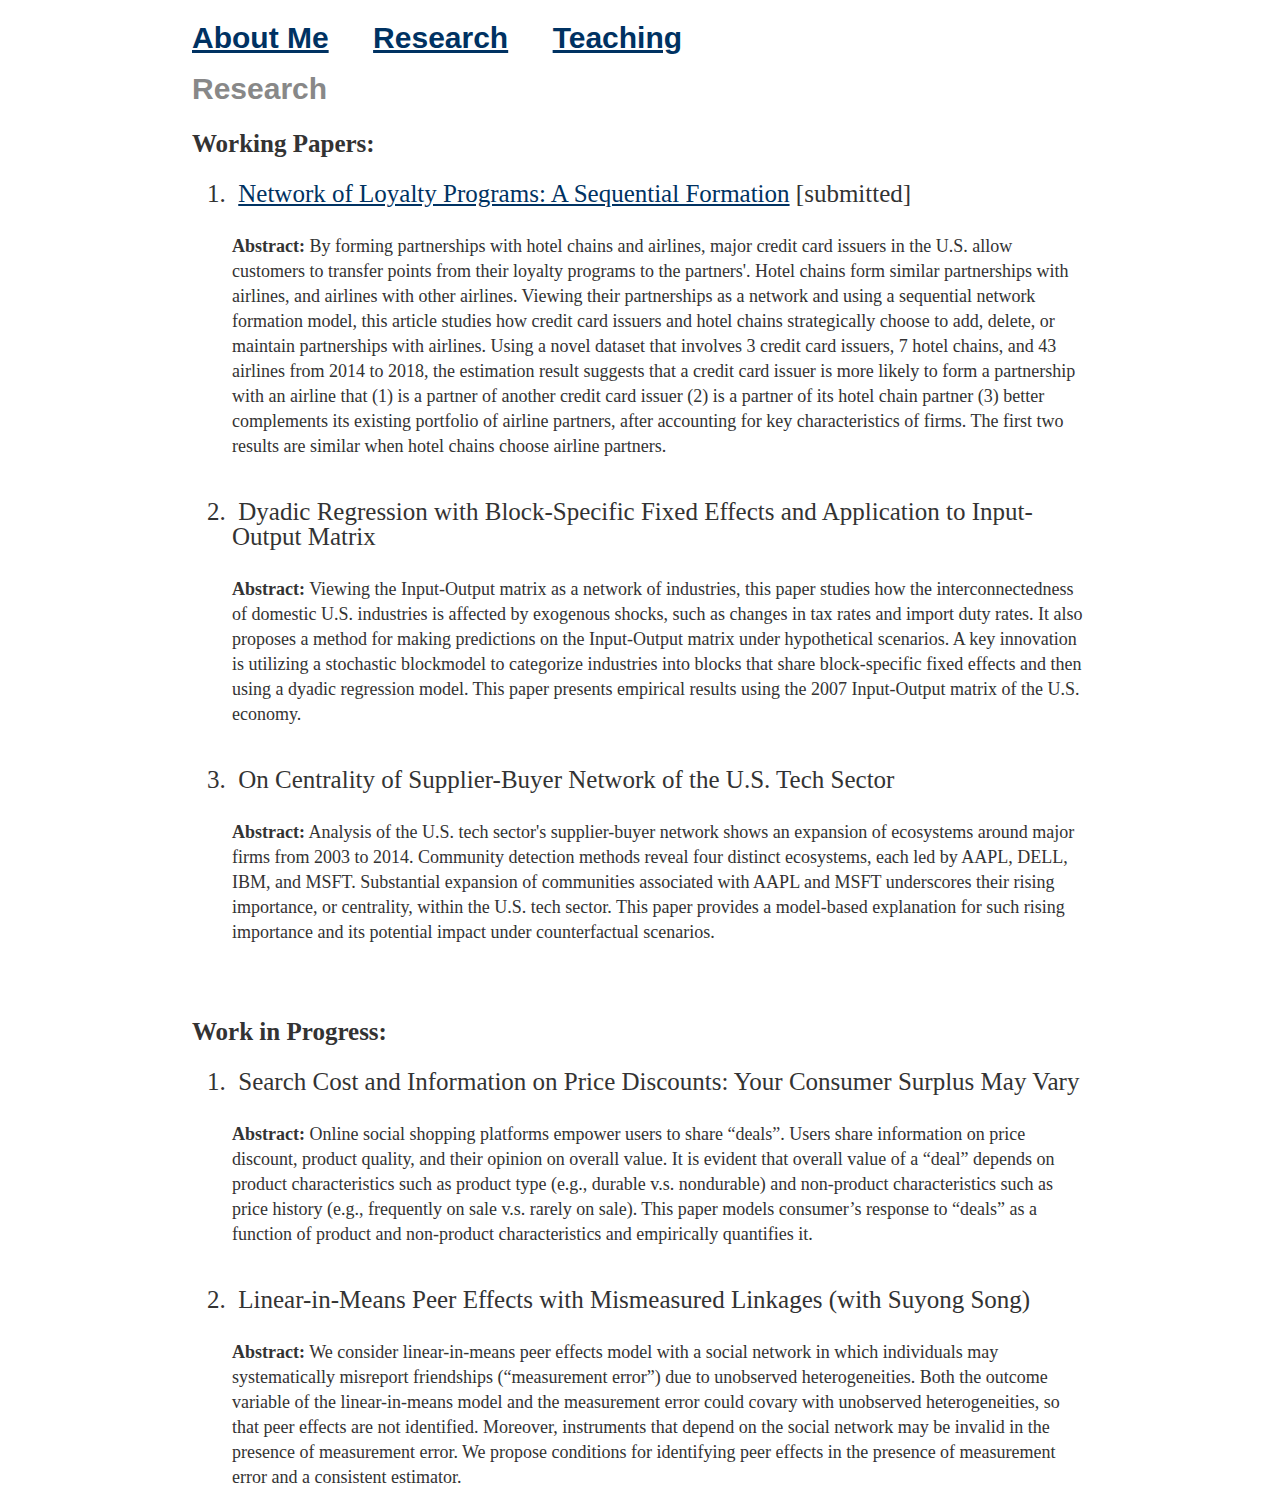
==== research.html @ 4e8d4e68 "Update research.html" ====
<!DOCTYPE html>
<html>
	<head>
		<title>Seongjoo Min</title>
		<link rel="stylesheet" type="text/css" href="main.css">
	</head>
	<body>
		<nav>
    		<ul>
        		<li><a href="/">About Me</a></li>
	        	<li><a href="research.html">Research</a></li>
			<li><a href="teaching.html">Teaching</a></li>
    		</ul>
		</nav>

        	<h1>Research</h1>
		<p><b>Working Papers:</b></p>
		<ol>
		<li>
			<p style="text-align:left;">&nbsp;<a href="https://nbviewer.jupyter.org/github/seongjoo-min/seongjoo-min.github.io/raw/master/Network_of_Loyalty_Programs.pdf?flush_cache=true">Network of Loyalty Programs: A Sequential Formation</a> [submitted]
			</p>
			<p1><b>Abstract:</b>
			By forming partnerships with hotel chains and airlines, major credit card issuers in the U.S. allow customers to transfer points from their loyalty programs to the partners'. Hotel chains form similar partnerships with airlines, and airlines with other airlines. Viewing their partnerships as a network and using a sequential network formation model, this article studies how credit card issuers and hotel chains strategically choose to add, delete, or maintain partnerships with airlines. Using a novel dataset that involves 3 credit card issuers, 7 hotel chains, and 43 airlines from 2014 to 2018, the estimation result suggests that a credit card issuer is more likely to form a partnership with an airline that (1) is a partner of another credit card issuer (2) is a partner of its hotel chain partner (3) better complements its existing portfolio of airline partners, after accounting for key characteristics of firms. The first two results are similar when hotel chains choose airline partners.
			</p1>
		</li>
		<br>
		<li>
			<p style="text-align:left;">&nbsp;Dyadic Regression with Block-Specific Fixed Effects and Application to Input-Output Matrix</p>
			<p1><b>Abstract:</b>
			Viewing the Input-Output matrix as a network of industries, this paper studies how the interconnectedness of domestic U.S. industries is affected by exogenous shocks, such as changes in tax rates and import duty rates. It also proposes a method for making predictions on the Input-Output matrix under hypothetical scenarios. A key innovation is utilizing a stochastic blockmodel to categorize industries into blocks that share block-specific fixed effects and then using a dyadic regression model. This paper presents empirical results using the 2007 Input-Output matrix of the U.S. economy.
			</p1>	
		</li>
		<br>
		<li>
			<p style="text-align:left;">&nbsp;On Centrality of Supplier-Buyer Network of the U.S. Tech Sector</p>
			<p1><b>Abstract:</b>
			Analysis of the U.S. tech sector's supplier-buyer network shows an expansion of ecosystems around major firms from 2003 to 2014. Community detection methods reveal four distinct ecosystems, each led by AAPL, DELL, IBM, and MSFT. Substantial expansion of communities associated with AAPL and MSFT underscores their rising importance, or centrality, within the U.S. tech sector. This paper provides a model-based explanation for such rising importance and its potential impact under counterfactual scenarios.
			</p1>
		</li>
		</ol>
		<br>
		<br>
		
		<p><b>Work in Progress:</b></p>
		<ol>
		<li><p style="text-align:left;">&nbsp;Search Cost and Information on Price Discounts: Your Consumer Surplus May Vary</p>
			<p1><b>Abstract:</b>
			Online social shopping platforms empower users to share “deals”. Users share information on price discount, product quality, and their opinion on overall value. It is evident that overall value of a “deal” depends on product characteristics such as product type (e.g., durable v.s. nondurable) and non-product characteristics such as price history (e.g., frequently on sale v.s. rarely on sale). This paper models consumer’s response to “deals” as a function of product and non-product characteristics and empirically quantifies it.
			</p1>
		</li>
		<br>
		<li>
			<p style="text-align:left;">&nbsp;Linear-in-Means Peer Effects with Mismeasured Linkages (with Suyong Song)</p>
			<p1><b>Abstract:</b>
			We consider linear-in-means peer effects model with a social network in which individuals may systematically misreport friendships (“measurement error”) due to unobserved heterogeneities. Both the outcome variable of the linear-in-means model and the measurement error could covary with unobserved heterogeneities, so that peer effects are not identified. Moreover, instruments that depend on the social network may be invalid in the presence of measurement error. We propose conditions for identifying peer effects in the presence of measurement error and a consistent estimator.
			</p1>
		</li>
		</ol>
	</body>
</html>
---- main.css ----
body {
    margin: 25px auto;
    width: 70%;
}    
nav ul {
    font-family:'Helvetica', 'Arial', 'Sans-Serif';
    padding: 0px;
    list-style: none;
    font-weight: bold;
}
nav ul li {
    display: inline;
    margin-right: 40px;
    font-size: 30px;
}
li {
    margin-left: 0px;
    font-size: 25px;
    line-height: 25px;
    color: #333;
}
a {
    text-decoration: underline;
    color: #003262;
}
a:hover {
    text-decoration: underline;
}
h1 {
    font-size: 30px;
    font-family:'Helvetica', 'Arial', 'Sans-Serif';
    color: #888888;
}
p {
    margin-left: 0px;
    font-size: 25px;
    line-height: 25px;
    color: #333;
}
p1 {
    margin-left: 0px;
    font-size: 18px;
    line-height: 18px;
    color: #333;
}
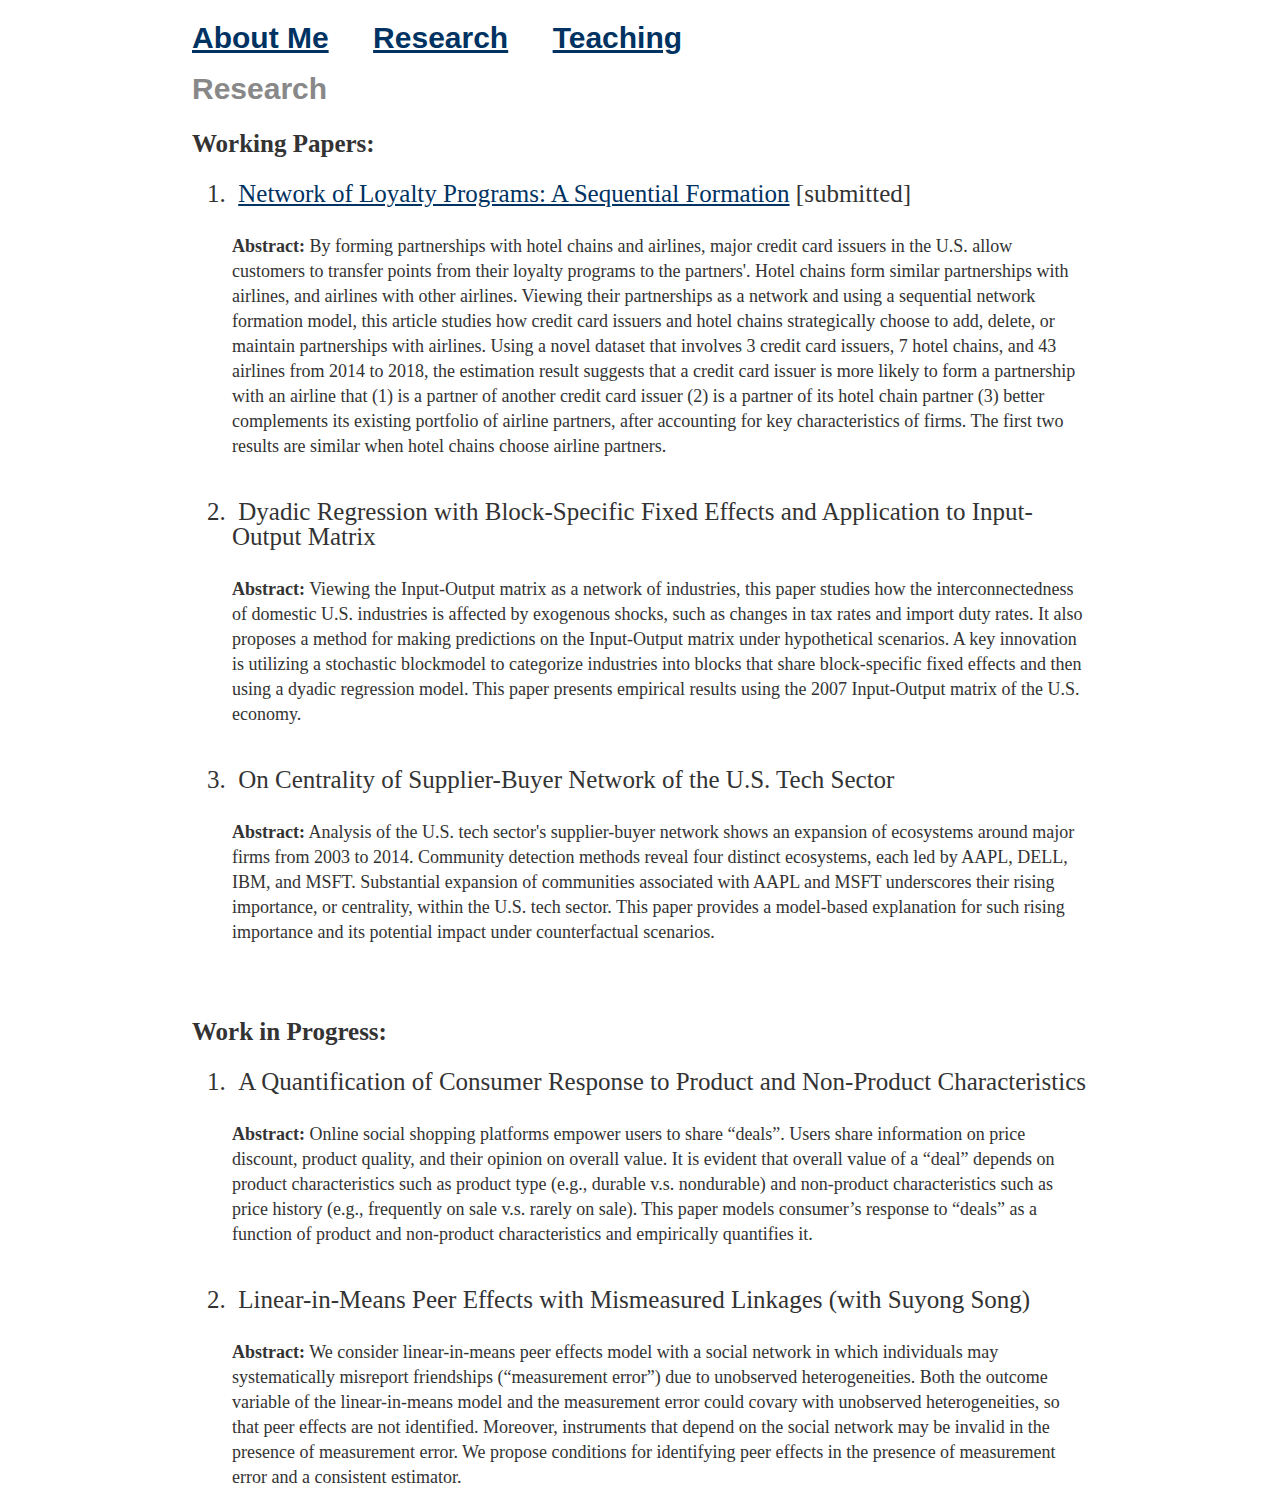
==== commit 73826c15: "Update research.html" ====
--- a/research.html
+++ b/research.html
@@ -43,7 +43,7 @@
 		
 		<p><b>Work in Progress:</b></p>
 		<ol>
-		<li><p style="text-align:left;">&nbsp;Search Cost and Information on Price Discounts: Your Consumer Surplus May Vary</p>
+		<li><p style="text-align:left;">&nbsp;A Quantification of Consumer Response to Product and Non-Product Characteristics</p>
 			<p1><b>Abstract:</b>
 			Online social shopping platforms empower users to share “deals”. Users share information on price discount, product quality, and their opinion on overall value. It is evident that overall value of a “deal” depends on product characteristics such as product type (e.g., durable v.s. nondurable) and non-product characteristics such as price history (e.g., frequently on sale v.s. rarely on sale). This paper models consumer’s response to “deals” as a function of product and non-product characteristics and empirically quantifies it.
 			</p1>
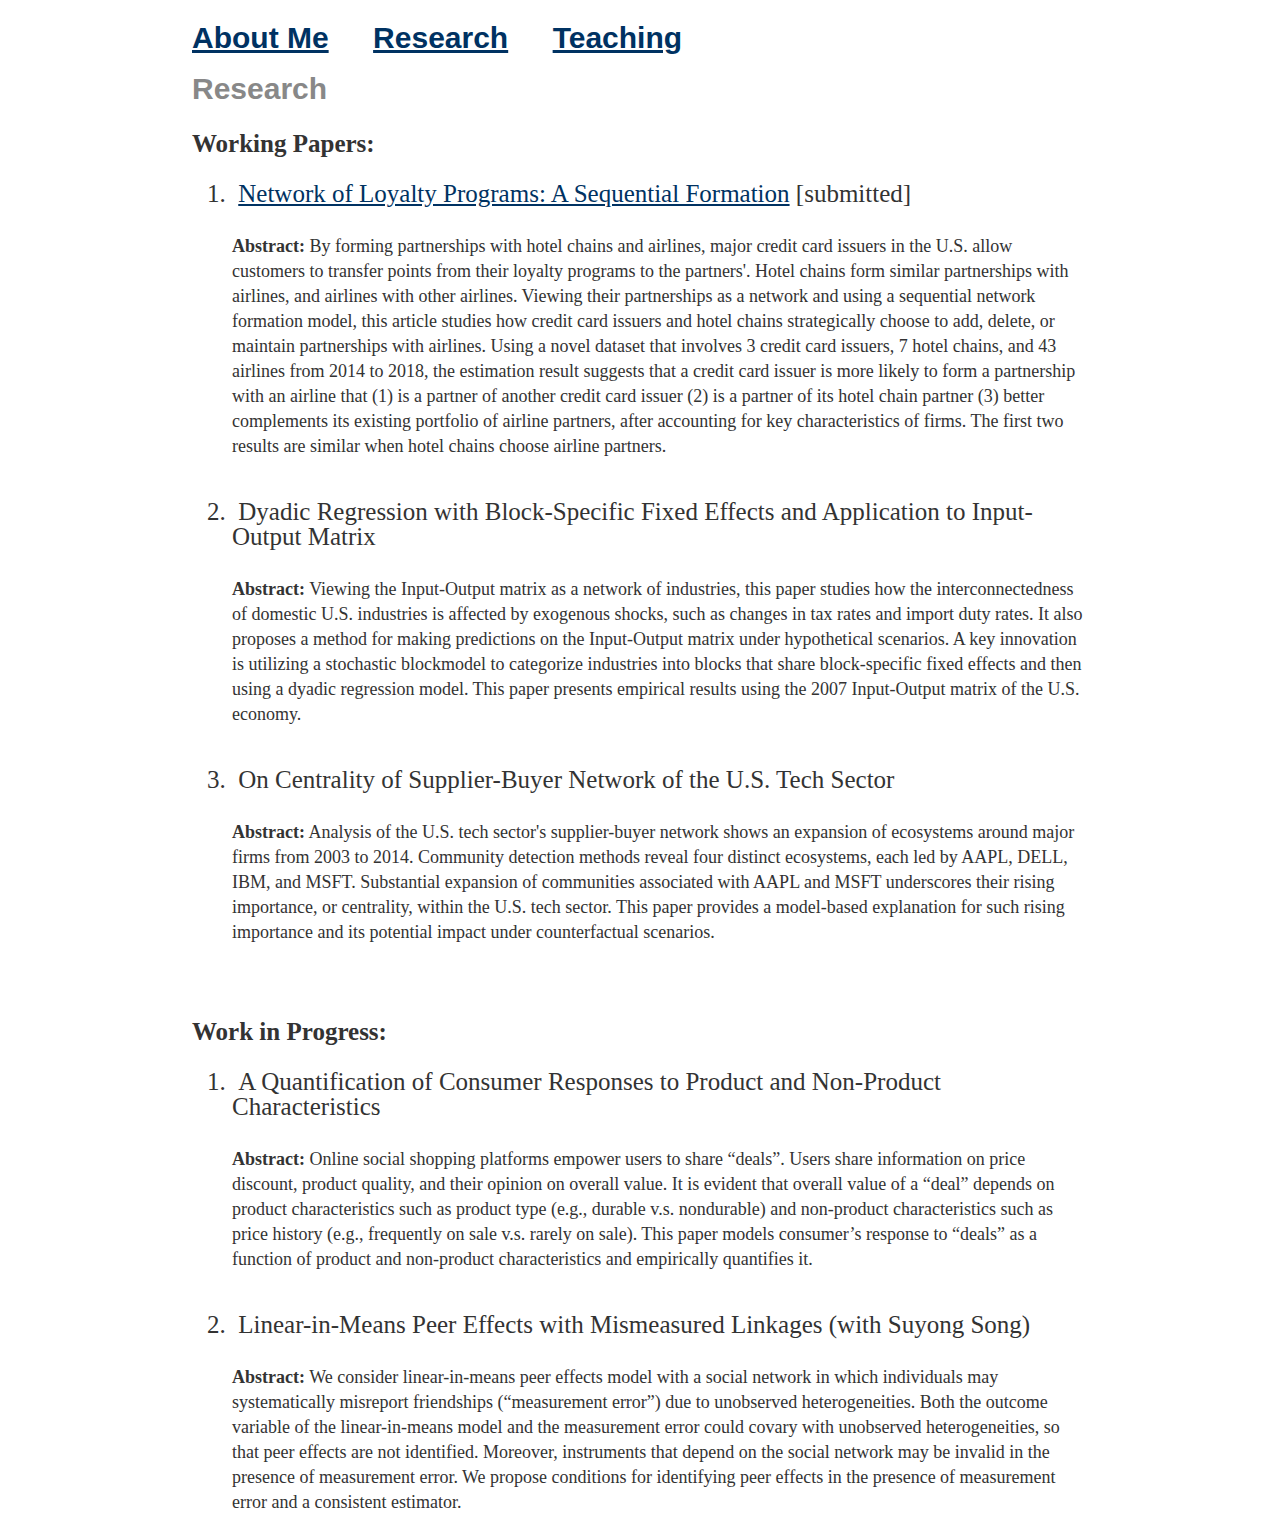
==== commit 3696e704: "Update research.html" ====
--- a/research.html
+++ b/research.html
@@ -43,7 +43,7 @@
 		
 		<p><b>Work in Progress:</b></p>
 		<ol>
-		<li><p style="text-align:left;">&nbsp;A Quantification of Consumer Response to Product and Non-Product Characteristics</p>
+		<li><p style="text-align:left;">&nbsp;A Quantification of Consumer Responses to Product and Non-Product Characteristics</p>
 			<p1><b>Abstract:</b>
 			Online social shopping platforms empower users to share “deals”. Users share information on price discount, product quality, and their opinion on overall value. It is evident that overall value of a “deal” depends on product characteristics such as product type (e.g., durable v.s. nondurable) and non-product characteristics such as price history (e.g., frequently on sale v.s. rarely on sale). This paper models consumer’s response to “deals” as a function of product and non-product characteristics and empirically quantifies it.
 			</p1>
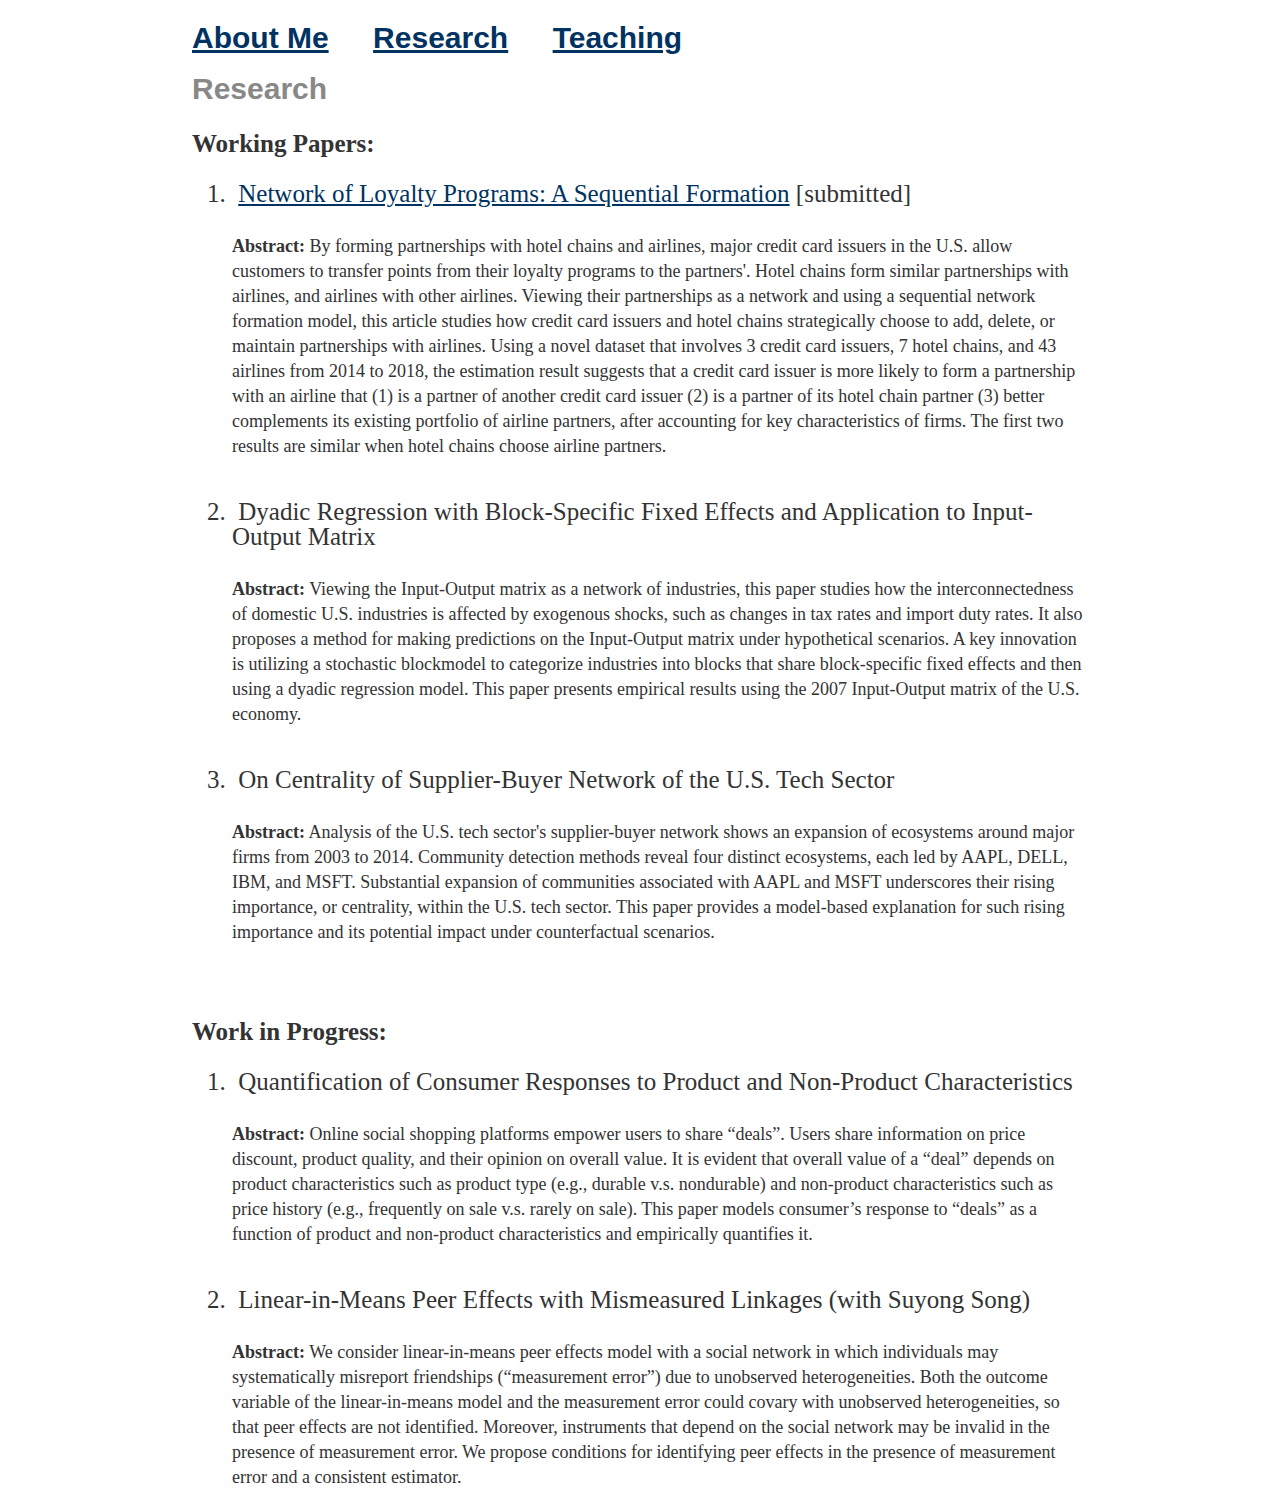
==== commit 7f2a2407: "Update research.html" ====
--- a/research.html
+++ b/research.html
@@ -43,7 +43,7 @@
 		
 		<p><b>Work in Progress:</b></p>
 		<ol>
-		<li><p style="text-align:left;">&nbsp;A Quantification of Consumer Responses to Product and Non-Product Characteristics</p>
+		<li><p style="text-align:left;">&nbsp;Quantification of Consumer Responses to Product and Non-Product Characteristics</p>
 			<p1><b>Abstract:</b>
 			Online social shopping platforms empower users to share “deals”. Users share information on price discount, product quality, and their opinion on overall value. It is evident that overall value of a “deal” depends on product characteristics such as product type (e.g., durable v.s. nondurable) and non-product characteristics such as price history (e.g., frequently on sale v.s. rarely on sale). This paper models consumer’s response to “deals” as a function of product and non-product characteristics and empirically quantifies it.
 			</p1>
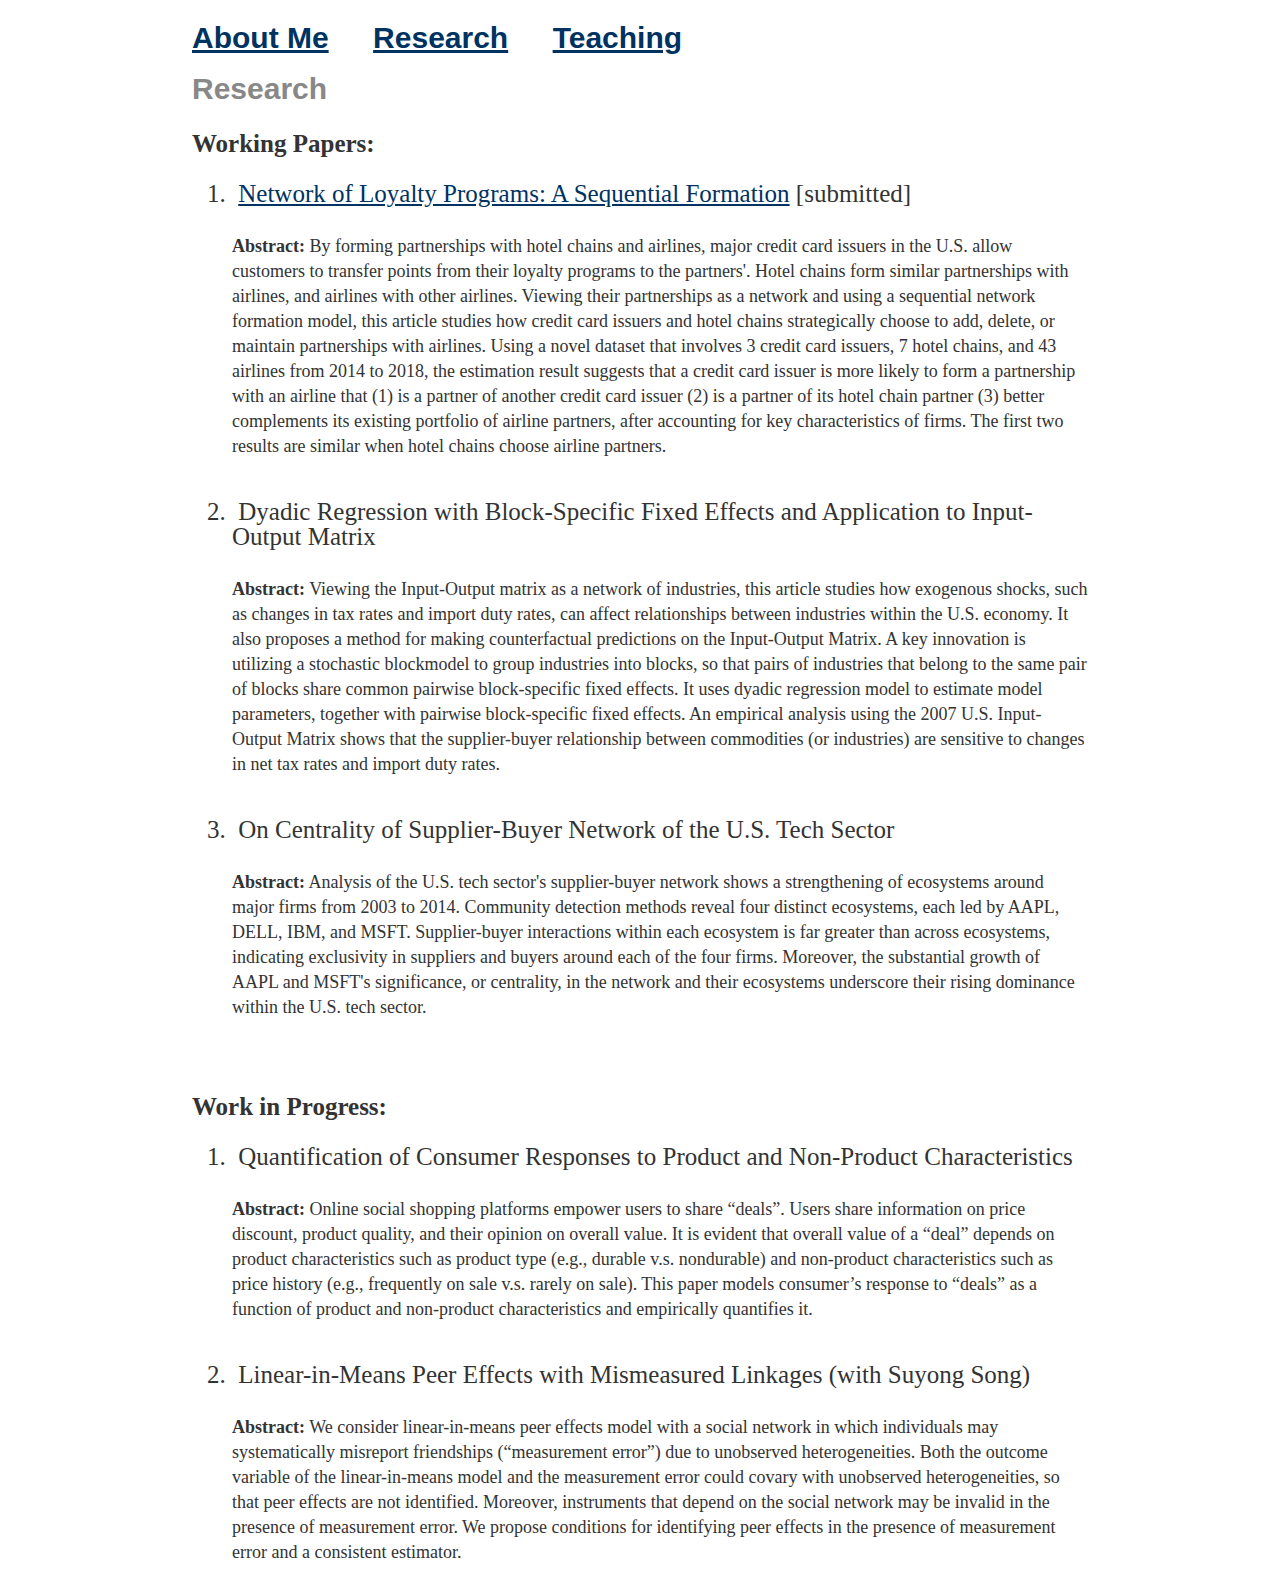
==== commit 82e3da48: "Update research.html" ====
--- a/research.html
+++ b/research.html
@@ -27,14 +27,14 @@
 		<li>
 			<p style="text-align:left;">&nbsp;Dyadic Regression with Block-Specific Fixed Effects and Application to Input-Output Matrix</p>
 			<p1><b>Abstract:</b>
-			Viewing the Input-Output matrix as a network of industries, this paper studies how the interconnectedness of domestic U.S. industries is affected by exogenous shocks, such as changes in tax rates and import duty rates. It also proposes a method for making predictions on the Input-Output matrix under hypothetical scenarios. A key innovation is utilizing a stochastic blockmodel to categorize industries into blocks that share block-specific fixed effects and then using a dyadic regression model. This paper presents empirical results using the 2007 Input-Output matrix of the U.S. economy.
+			Viewing the Input-Output matrix as a network of industries, this article studies how exogenous shocks, such as changes in tax rates and import duty rates, can affect relationships between industries within the U.S. economy. It also proposes a method for making counterfactual predictions on the Input-Output Matrix. A key innovation is utilizing a stochastic blockmodel to group industries into blocks, so that pairs of industries that belong to the same pair of blocks share common pairwise block-specific fixed effects. It uses dyadic regression model to estimate model parameters, together with pairwise block-specific fixed effects. An empirical analysis using the 2007 U.S. Input-Output Matrix shows that the supplier-buyer relationship between commodities (or industries) are sensitive to changes in net tax rates and import duty rates.
 			</p1>	
 		</li>
 		<br>
 		<li>
 			<p style="text-align:left;">&nbsp;On Centrality of Supplier-Buyer Network of the U.S. Tech Sector</p>
 			<p1><b>Abstract:</b>
-			Analysis of the U.S. tech sector's supplier-buyer network shows an expansion of ecosystems around major firms from 2003 to 2014. Community detection methods reveal four distinct ecosystems, each led by AAPL, DELL, IBM, and MSFT. Substantial expansion of communities associated with AAPL and MSFT underscores their rising importance, or centrality, within the U.S. tech sector. This paper provides a model-based explanation for such rising importance and its potential impact under counterfactual scenarios.
+			Analysis of the U.S. tech sector's supplier-buyer network shows a strengthening of ecosystems around major firms from 2003 to 2014. Community detection methods reveal four distinct ecosystems, each led by AAPL, DELL, IBM, and MSFT. Supplier-buyer interactions within each ecosystem is far greater than across ecosystems, indicating exclusivity in suppliers and buyers around each of the four firms. Moreover, the substantial growth of AAPL and MSFT's significance, or centrality, in the network and their ecosystems underscore their rising dominance within the U.S. tech sector.
 			</p1>
 		</li>
 		</ol>
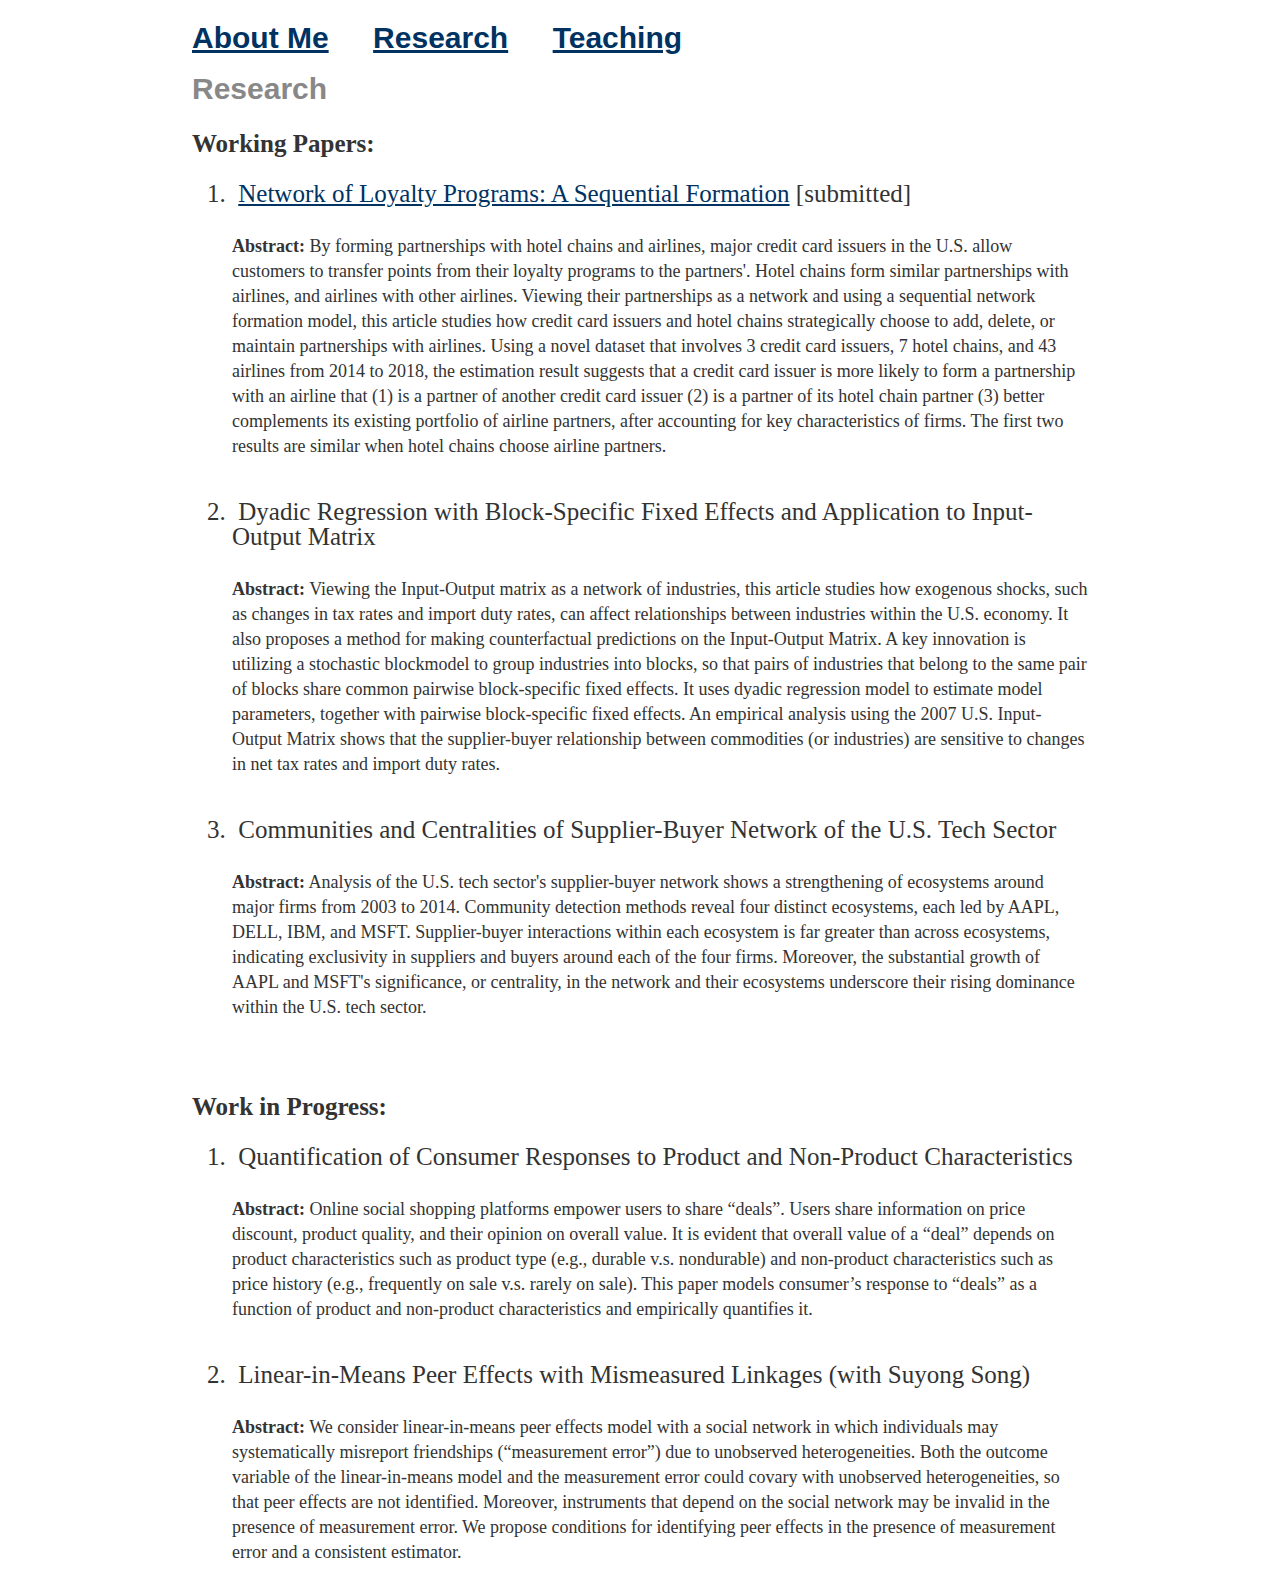
==== commit a3b44716: "Update research.html" ====
--- a/research.html
+++ b/research.html
@@ -32,7 +32,7 @@
 		</li>
 		<br>
 		<li>
-			<p style="text-align:left;">&nbsp;On Centrality of Supplier-Buyer Network of the U.S. Tech Sector</p>
+			<p style="text-align:left;">&nbsp;Communities and Centralities of Supplier-Buyer Network of the U.S. Tech Sector</p>
 			<p1><b>Abstract:</b>
 			Analysis of the U.S. tech sector's supplier-buyer network shows a strengthening of ecosystems around major firms from 2003 to 2014. Community detection methods reveal four distinct ecosystems, each led by AAPL, DELL, IBM, and MSFT. Supplier-buyer interactions within each ecosystem is far greater than across ecosystems, indicating exclusivity in suppliers and buyers around each of the four firms. Moreover, the substantial growth of AAPL and MSFT's significance, or centrality, in the network and their ecosystems underscore their rising dominance within the U.S. tech sector.
 			</p1>
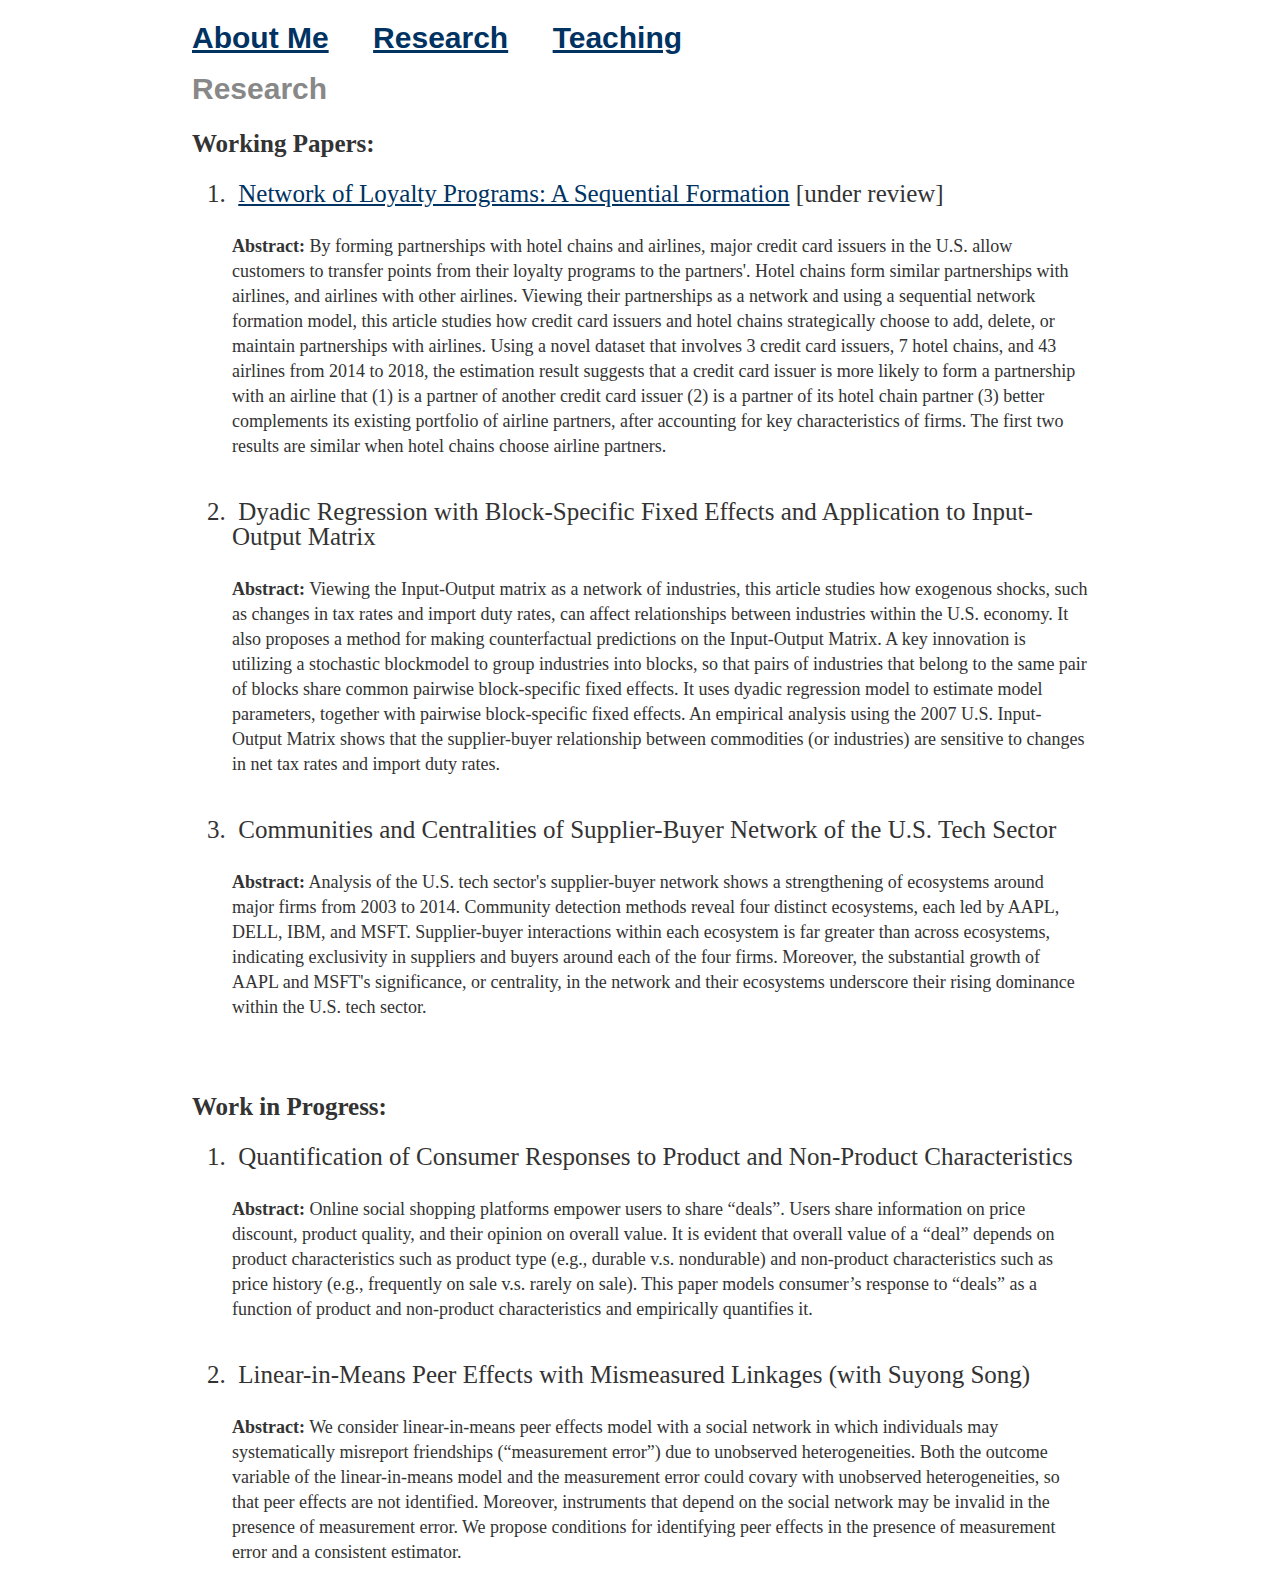
==== commit eb6305ba: "Update research.html" ====
--- a/research.html
+++ b/research.html
@@ -17,7 +17,7 @@
 		<p><b>Working Papers:</b></p>
 		<ol>
 		<li>
-			<p style="text-align:left;">&nbsp;<a href="https://nbviewer.jupyter.org/github/seongjoo-min/seongjoo-min.github.io/raw/master/Network_of_Loyalty_Programs.pdf?flush_cache=true">Network of Loyalty Programs: A Sequential Formation</a> [submitted]
+			<p style="text-align:left;">&nbsp;<a href="https://nbviewer.jupyter.org/github/seongjoo-min/seongjoo-min.github.io/raw/master/Network_of_Loyalty_Programs.pdf?flush_cache=true">Network of Loyalty Programs: A Sequential Formation</a> [under review]
 			</p>
 			<p1><b>Abstract:</b>
 			By forming partnerships with hotel chains and airlines, major credit card issuers in the U.S. allow customers to transfer points from their loyalty programs to the partners'. Hotel chains form similar partnerships with airlines, and airlines with other airlines. Viewing their partnerships as a network and using a sequential network formation model, this article studies how credit card issuers and hotel chains strategically choose to add, delete, or maintain partnerships with airlines. Using a novel dataset that involves 3 credit card issuers, 7 hotel chains, and 43 airlines from 2014 to 2018, the estimation result suggests that a credit card issuer is more likely to form a partnership with an airline that (1) is a partner of another credit card issuer (2) is a partner of its hotel chain partner (3) better complements its existing portfolio of airline partners, after accounting for key characteristics of firms. The first two results are similar when hotel chains choose airline partners.
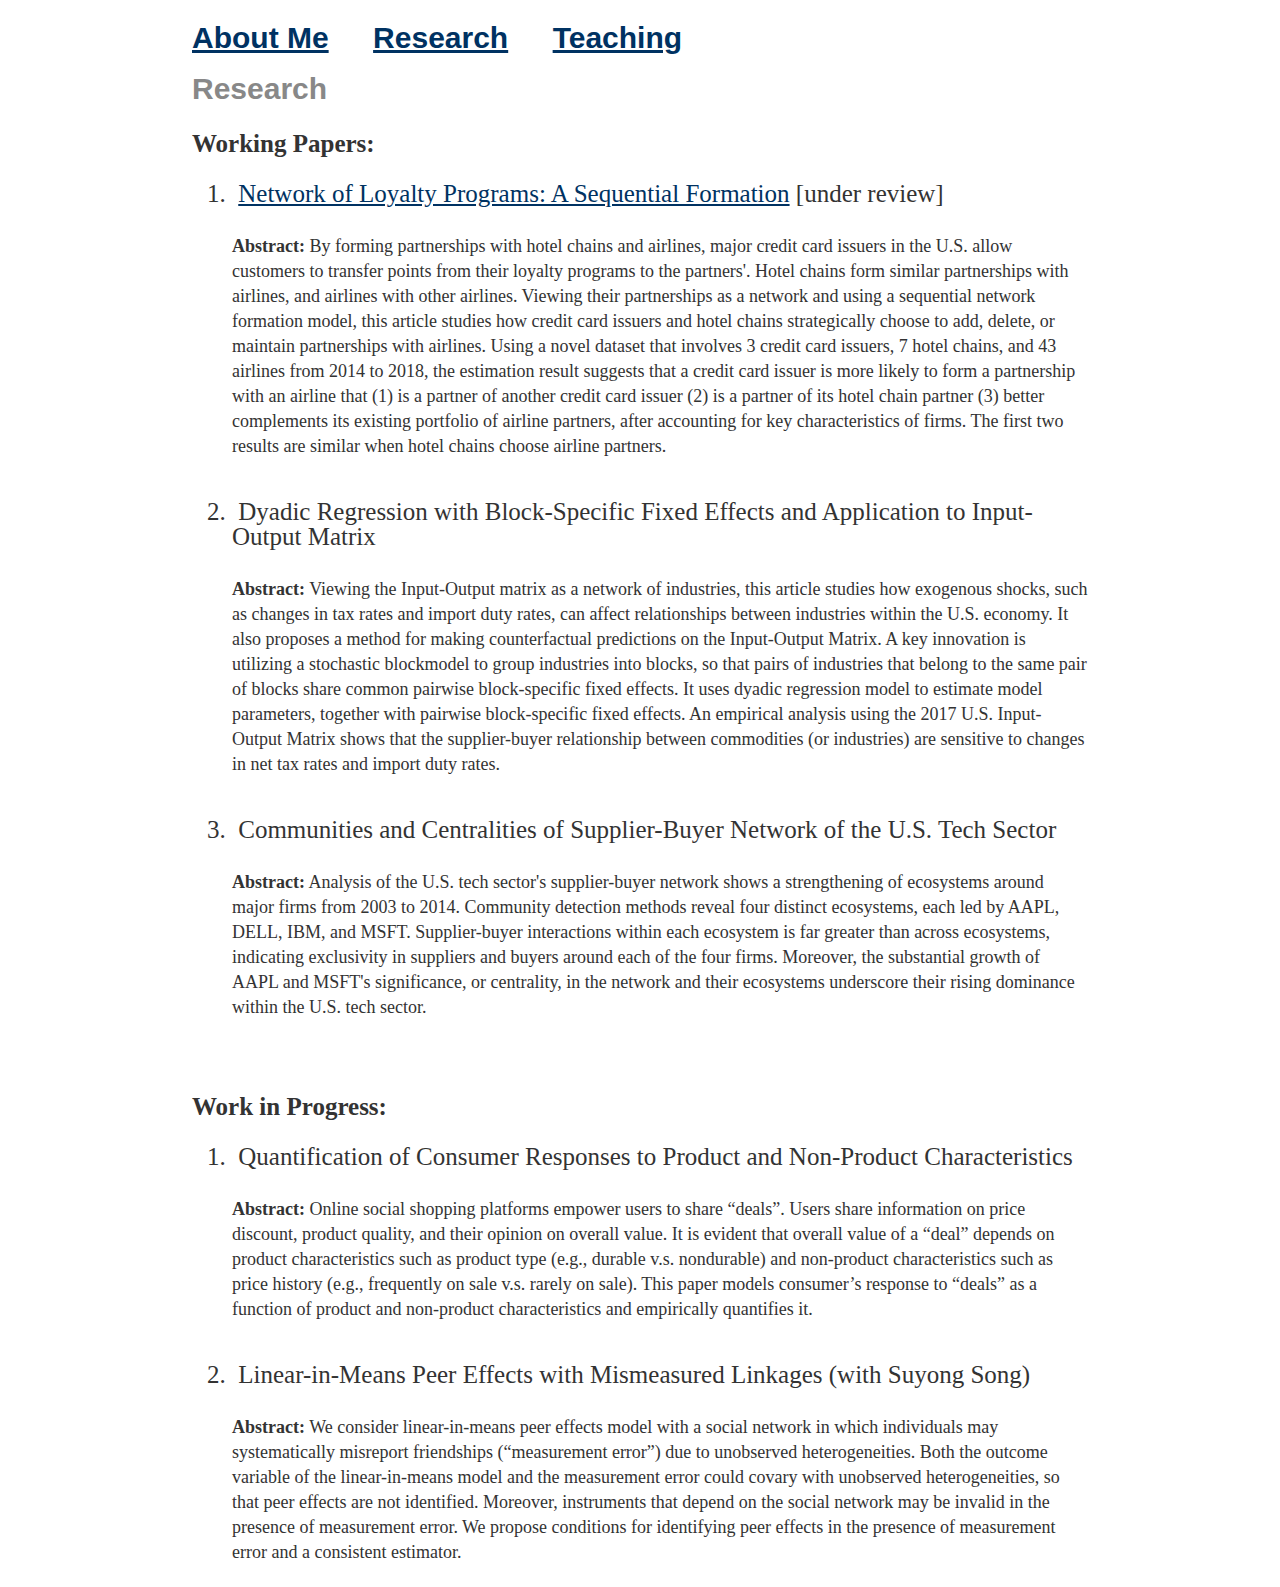
==== commit 0b42d169: "Update research.html" ====
--- a/research.html
+++ b/research.html
@@ -27,7 +27,7 @@
 		<li>
 			<p style="text-align:left;">&nbsp;Dyadic Regression with Block-Specific Fixed Effects and Application to Input-Output Matrix</p>
 			<p1><b>Abstract:</b>
-			Viewing the Input-Output matrix as a network of industries, this article studies how exogenous shocks, such as changes in tax rates and import duty rates, can affect relationships between industries within the U.S. economy. It also proposes a method for making counterfactual predictions on the Input-Output Matrix. A key innovation is utilizing a stochastic blockmodel to group industries into blocks, so that pairs of industries that belong to the same pair of blocks share common pairwise block-specific fixed effects. It uses dyadic regression model to estimate model parameters, together with pairwise block-specific fixed effects. An empirical analysis using the 2007 U.S. Input-Output Matrix shows that the supplier-buyer relationship between commodities (or industries) are sensitive to changes in net tax rates and import duty rates.
+			Viewing the Input-Output matrix as a network of industries, this article studies how exogenous shocks, such as changes in tax rates and import duty rates, can affect relationships between industries within the U.S. economy. It also proposes a method for making counterfactual predictions on the Input-Output Matrix. A key innovation is utilizing a stochastic blockmodel to group industries into blocks, so that pairs of industries that belong to the same pair of blocks share common pairwise block-specific fixed effects. It uses dyadic regression model to estimate model parameters, together with pairwise block-specific fixed effects. An empirical analysis using the 2017 U.S. Input-Output Matrix shows that the supplier-buyer relationship between commodities (or industries) are sensitive to changes in net tax rates and import duty rates.
 			</p1>	
 		</li>
 		<br>
